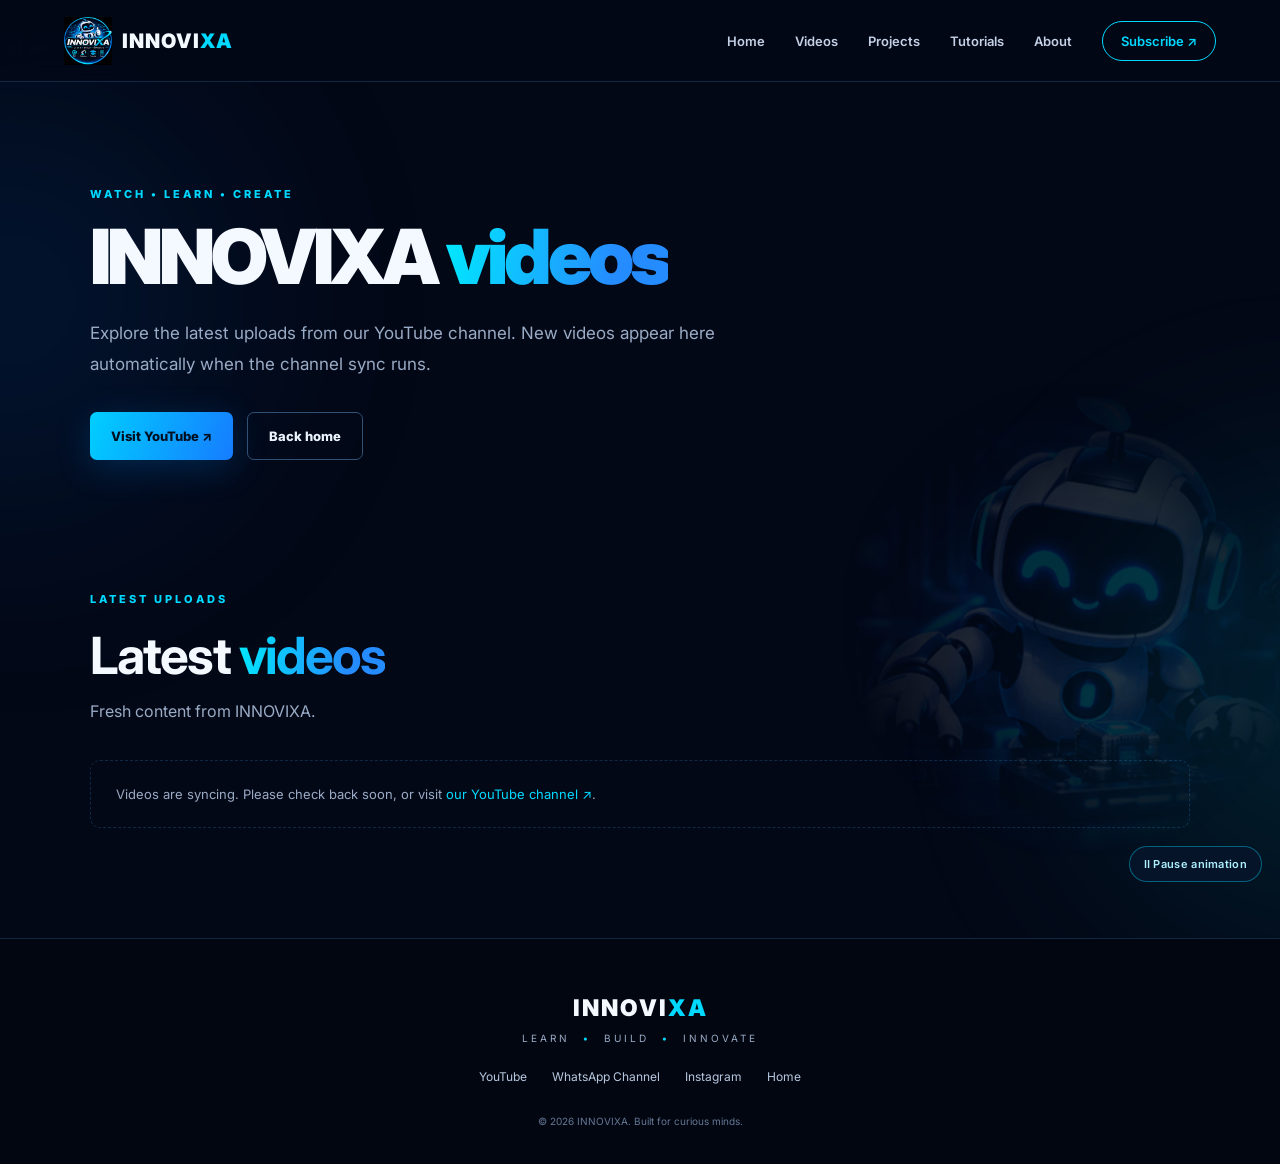
==== videos.html @ dd7eab46 "Add files via upload" ====
<!doctype html>
<html lang="en">
<head>
  <title>Videos | INNOVIXA</title>
  <meta charset="utf-8">
  <meta name="viewport" content="width=device-width, initial-scale=1">
  <meta name="theme-color" content="#030816">
  <link rel="icon" type="image/png" href="assets/innovixa-logo.png">
  <link rel="stylesheet" href="styles.css">
</head>
<body>
  <div class="robot-backdrop" aria-hidden="true"></div>
  <button class="motion-toggle" type="button" aria-pressed="false" aria-label="Pause background animation">Ⅱ Pause animation</button>
  <div class="ambient ambient-one"></div><div class="ambient ambient-two"></div>
  <header class="site-header">
    <a class="brand" href="index.html"><img src="assets/innovixa-logo.png" alt="INNOVIXA logo"><span>INNOVI<span class="cyan">XA</span></span></a>
    <button class="menu-toggle" aria-label="Toggle navigation" aria-expanded="false">☰</button>
    <nav id="nav">
      <a href="index.html">Home</a><a href="videos.html">Videos</a><a href="projects.html">Projects</a><a href="index.html#tutorials">Tutorials</a><a href="about.html">About</a>
      <a class="nav-cta" href="https://www.youtube.com/@INNOVIXA" target="_blank" rel="noopener">Subscribe ↗</a>
    </nav>
  </header>

  <main>
    <section class="section page-hero">
      <div class="eyebrow">WATCH • LEARN • CREATE</div>
      <h1>INNOVIXA <span class="gradient-text">videos</span></h1>
      <p class="hero-lead">Explore the latest uploads from our YouTube channel. New videos appear here automatically when the channel sync runs.</p>
      <div class="hero-actions"><a class="button primary" href="https://www.youtube.com/@INNOVIXA" target="_blank" rel="noopener">Visit YouTube ↗</a><a class="button secondary" href="index.html">Back home</a></div>
    </section>
    <section class="section sub-section">
      <div class="section-heading"><div><div class="eyebrow">LATEST UPLOADS</div><h2>Latest <span class="gradient-text">videos</span></h2><p>Fresh content from INNOVIXA.</p></div></div>
      <div id="video-grid" class="video-grid"><div class="loading-card">Loading latest videos...</div></div>
    </section>
  </main>
  <footer><a class="footer-brand" href="index.html">INNOVI<span class="cyan">XA</span></a><p>LEARN <b>•</b> BUILD <b>•</b> INNOVATE</p><div class="footer-links"><a href="https://www.youtube.com/@INNOVIXA" target="_blank" rel="noopener">YouTube</a><a href="https://whatsapp.com/channel/0029Vb9S3fqEFeXifUevcA2J" target="_blank" rel="noopener">WhatsApp Channel</a><a href="https://www.instagram.com/innovixaa/" target="_blank" rel="noopener">Instagram</a><a href="index.html">Home</a></div><small>© <span id="year"></span> INNOVIXA. Built for curious minds.</small></footer>
  <script src="script.js"></script>
</body>
</html>
---- styles.css ----
@import url('https://fonts.googleapis.com/css2?family=Inter:wght@400;500;600;700;800;900&display=swap');
:root{--bg:#030816;--panel:#09152a;--cyan:#00d9ff;--blue:#168cff;--text:#f4f8ff;--muted:#9aabc5;--line:rgba(65,174,255,.2)}
*{box-sizing:border-box}html{scroll-behavior:smooth;scroll-padding-top:90px}body{margin:0;background:var(--bg);color:var(--text);font-family:Inter,system-ui,sans-serif;overflow-x:hidden}a{color:inherit;text-decoration:none}.ambient{position:fixed;width:420px;height:420px;border-radius:50%;filter:blur(130px);opacity:.12;pointer-events:none;z-index:-1}.ambient-one{background:#007bff;top:10%;left:-200px}.ambient-two{background:#00e5ff;right:-250px;top:55%}.site-header{height:82px;padding:0 max(5vw,24px);display:flex;align-items:center;justify-content:space-between;border-bottom:1px solid var(--line);background:rgba(3,8,22,.82);backdrop-filter:blur(16px);position:sticky;top:0;z-index:10}.brand{display:flex;align-items:center;gap:10px;font-size:20px;font-weight:900;letter-spacing:1px}.brand img{width:48px;height:48px;object-fit:contain}.cyan{color:var(--cyan)}nav{display:flex;align-items:center;gap:30px;color:#c3d0e5;font-size:13px;font-weight:600}nav a:hover,.text-link:hover{color:var(--cyan)}.nav-cta{border:1px solid var(--cyan);border-radius:30px;padding:11px 18px;color:var(--cyan)}.menu-toggle{display:none;background:none;border:0;color:white;font-size:25px}.section{padding:110px max(7vw,24px);max-width:1500px;margin:auto;position:relative}.hero{min-height:690px;display:grid;grid-template-columns:1.05fr .95fr;align-items:center;gap:30px;padding-top:75px}.eyebrow{font-size:11px;letter-spacing:3px;color:var(--cyan);font-weight:800;margin-bottom:18px}.pulse{display:inline-block;width:7px;height:7px;border-radius:50%;background:var(--cyan);box-shadow:0 0 14px var(--cyan);margin-right:9px}h1{font-size:clamp(56px,7vw,98px);line-height:.98;letter-spacing:-5px;margin:0 0 25px;font-weight:900}.gradient-text{background:linear-gradient(100deg,#00eaff,#258cff 75%);-webkit-background-clip:text;background-clip:text;color:transparent}.hero-lead{max-width:550px;color:var(--muted);font-size:17px;line-height:1.8}.hero-actions{display:flex;gap:14px;margin:32px 0}.button{display:inline-flex;align-items:center;gap:20px;padding:15px 21px;border-radius:7px;font-weight:800;font-size:13px;transition:.2s}.button:hover{transform:translateY(-3px)}.primary{background:linear-gradient(110deg,#00cfff,#167cff);color:#001022;box-shadow:0 8px 35px #008cff35}.secondary{border:1px solid #315174;color:#eaf5ff}.hero-tags{display:flex;align-items:center;gap:13px;font-size:10px;letter-spacing:2px;color:#8da5c4;font-weight:800}.hero-tags i{height:4px;width:4px;border-radius:50%;background:var(--cyan)}.hero-art{position:relative;display:grid;place-items:center;min-height:480px}.logo-frame{width:min(100%,470px);position:relative;z-index:2;filter:drop-shadow(0 0 35px #008cff35)}.logo-frame img{display:block;width:100%;height:auto;border-radius:50%}.orbit{position:absolute;border:1px solid #00cfff38;border-radius:50%;width:110%;height:75%;transform:rotate(-25deg)}.orbit-b{width:90%;height:95%;transform:rotate(35deg);border-color:#168cff28}.float-chip{position:absolute;border:1px solid #00d9ff55;background:#07162b;padding:12px 16px;border-radius:6px;color:var(--cyan);font-size:10px;letter-spacing:2px;z-index:3;box-shadow:0 0 25px #00bfff18}.chip-top{top:10%;right:0}.chip-bottom{bottom:12%;left:0}.scroll-cue{position:absolute;bottom:28px;left:max(7vw,24px);font-size:9px;letter-spacing:2px;color:#7186a5}.scroll-cue span{color:var(--cyan);margin-left:12px}.section-heading{display:flex;justify-content:space-between;align-items:end;gap:20px;margin-bottom:35px}h2{font-size:clamp(34px,4vw,53px);letter-spacing:-2px;margin:0 0 12px} .section-heading p,.about-section p{color:var(--muted);line-height:1.7;margin:0}.text-link{font-size:13px;color:var(--cyan);font-weight:700;padding-bottom:7px}.video-grid,.project-grid{display:grid;grid-template-columns:repeat(3,1fr);gap:20px}.video-card,.project-card,.topic-card{background:linear-gradient(145deg,#0b1b33,#071020);border:1px solid var(--line);border-radius:12px;overflow:hidden;transition:.25s}.video-card:hover,.project-card:hover,.topic-card:hover{transform:translateY(-5px);border-color:#00cfff88;box-shadow:0 15px 45px #00152c88}.video-thumb{width:100%;aspect-ratio:16/9;object-fit:cover;background:#0d1c32}.video-info{padding:17px}.video-info h3,.project-card h3,.topic-card h3{font-size:15px;margin:0 0 9px;line-height:1.5}.video-info p,.project-card p,.topic-card p{color:var(--muted);font-size:12px;line-height:1.7;margin:0}.card-link{display:inline-block;margin-top:15px;color:var(--cyan);font-size:12px;font-weight:800}.project-card{padding:23px}.project-symbol,.topic-icon{font-size:27px;color:var(--cyan);margin-bottom:19px}.project-card .button{margin-top:18px;padding:11px 14px;font-size:11px}.edit-note{font-size:11px;color:#8294b1;margin-top:22px}.edit-note code{color:var(--cyan)}.topic-grid{display:grid;grid-template-columns:repeat(4,1fr);gap:16px}.topic-card{padding:25px}.topic-icon{font-size:34px}.about-section{display:grid;grid-template-columns:.7fr 1.3fr;align-items:center;gap:65px}.about-logo img{width:100%;max-width:320px;display:block;margin:auto;filter:drop-shadow(0 0 35px #008cff35)}.about-section p{max-width:650px;margin:18px 0 25px}footer{text-align:center;border-top:1px solid var(--line);padding:55px 20px 35px;background:#020611}.footer-brand{font-size:23px;font-weight:900;letter-spacing:2px}footer p{font-size:10px;letter-spacing:3px;color:#9aabc5}footer p b{color:var(--cyan);padding:0 7px}.footer-links{display:flex;justify-content:center;gap:25px;margin:25px 0;color:#b7c8df;font-size:12px}.footer-links a:hover{color:var(--cyan)}footer small{color:#657895;font-size:10px}.loading-card{grid-column:1/-1;padding:35px;text-align:center;border:1px solid var(--line);border-radius:10px;color:var(--muted)}.loading-dots{color:var(--cyan)}.empty-card{padding:25px;border:1px dashed var(--line);border-radius:10px;color:var(--muted);font-size:13px;grid-column:1/-1}
@media(max-width:850px){.hero{grid-template-columns:1fr;text-align:center;padding-top:65px}.hero-copy{display:flex;flex-direction:column;align-items:center}.hero-art{min-height:400px}.logo-frame{max-width:360px}.hero-tags{justify-content:center}.scroll-cue{display:none}.video-grid,.project-grid{grid-template-columns:repeat(2,1fr)}.topic-grid{grid-template-columns:repeat(2,1fr)}.about-section{grid-template-columns:1fr;text-align:center;gap:25px}.about-logo img{max-width:220px}.about-section p{margin-left:auto;margin-right:auto}}
@media(max-width:600px){.site-header{height:70px}.brand img{width:40px;height:40px}.menu-toggle{display:block}nav{display:none;position:absolute;top:69px;left:0;right:0;padding:22px;background:#061126;border-bottom:1px solid var(--line);flex-direction:column;gap:22px}nav.open{display:flex}.section{padding:78px 22px}.hero{min-height:auto;padding-top:60px;padding-bottom:65px}h1{font-size:58px;letter-spacing:-3px}.hero-lead{font-size:14px}.hero-actions{flex-direction:column;width:100%;max-width:260px}.hero-actions .button{justify-content:center}.hero-art{min-height:320px}.logo-frame{max-width:290px}.chip-top{right:-3px}.chip-bottom{left:-3px}.section-heading{align-items:start;flex-direction:column}.video-grid,.project-grid,.topic-grid{grid-template-columns:1fr}.footer-links{gap:15px;flex-wrap:wrap}}

.page-hero{padding-top:105px;padding-bottom:55px;min-height:360px}
.page-hero h1{font-size:clamp(48px,6vw,76px);letter-spacing:-4px}
.page-hero .hero-lead{max-width:720px}
.sub-section{padding-top:45px}
.about-page{padding-top:55px}
@media(max-width:600px){.page-hero{padding-top:75px;min-height:300px}.page-hero h1{font-size:48px;letter-spacing:-2px}}

.robot-backdrop{position:fixed;z-index:-1;right:-35px;bottom:5vh;width:min(37vw,470px);aspect-ratio:1/1;background:url("assets/robot-workshop.gif") center/cover no-repeat;opacity:.16;filter:saturate(1.2);mask-image:radial-gradient(ellipse,black 28%,transparent 73%);pointer-events:none}
.motion-toggle{position:fixed;z-index:11;right:18px;bottom:18px;border:1px solid #00d9ff66;background:#06152aee;color:#aeefff;border-radius:30px;padding:10px 14px;font:600 11px Inter, sans-serif;letter-spacing:.3px;cursor:pointer;backdrop-filter:blur(10px)}
.motion-toggle:hover{border-color:#00d9ff;color:#fff;box-shadow:0 0 20px #00cfff35}
.motion-paused .robot-backdrop{background-image:url("assets/robot-workshop.png")}
@media(max-width:600px){.robot-backdrop{width:70vw;right:-70px;bottom:12vh;opacity:.12}.motion-toggle{right:10px;bottom:10px;padding:9px 11px}}
@media(prefers-reduced-motion:reduce){.robot-backdrop{display:none!important}html{scroll-behavior:auto}.video-card,.project-card,.topic-card,.button{transition:none!important}}
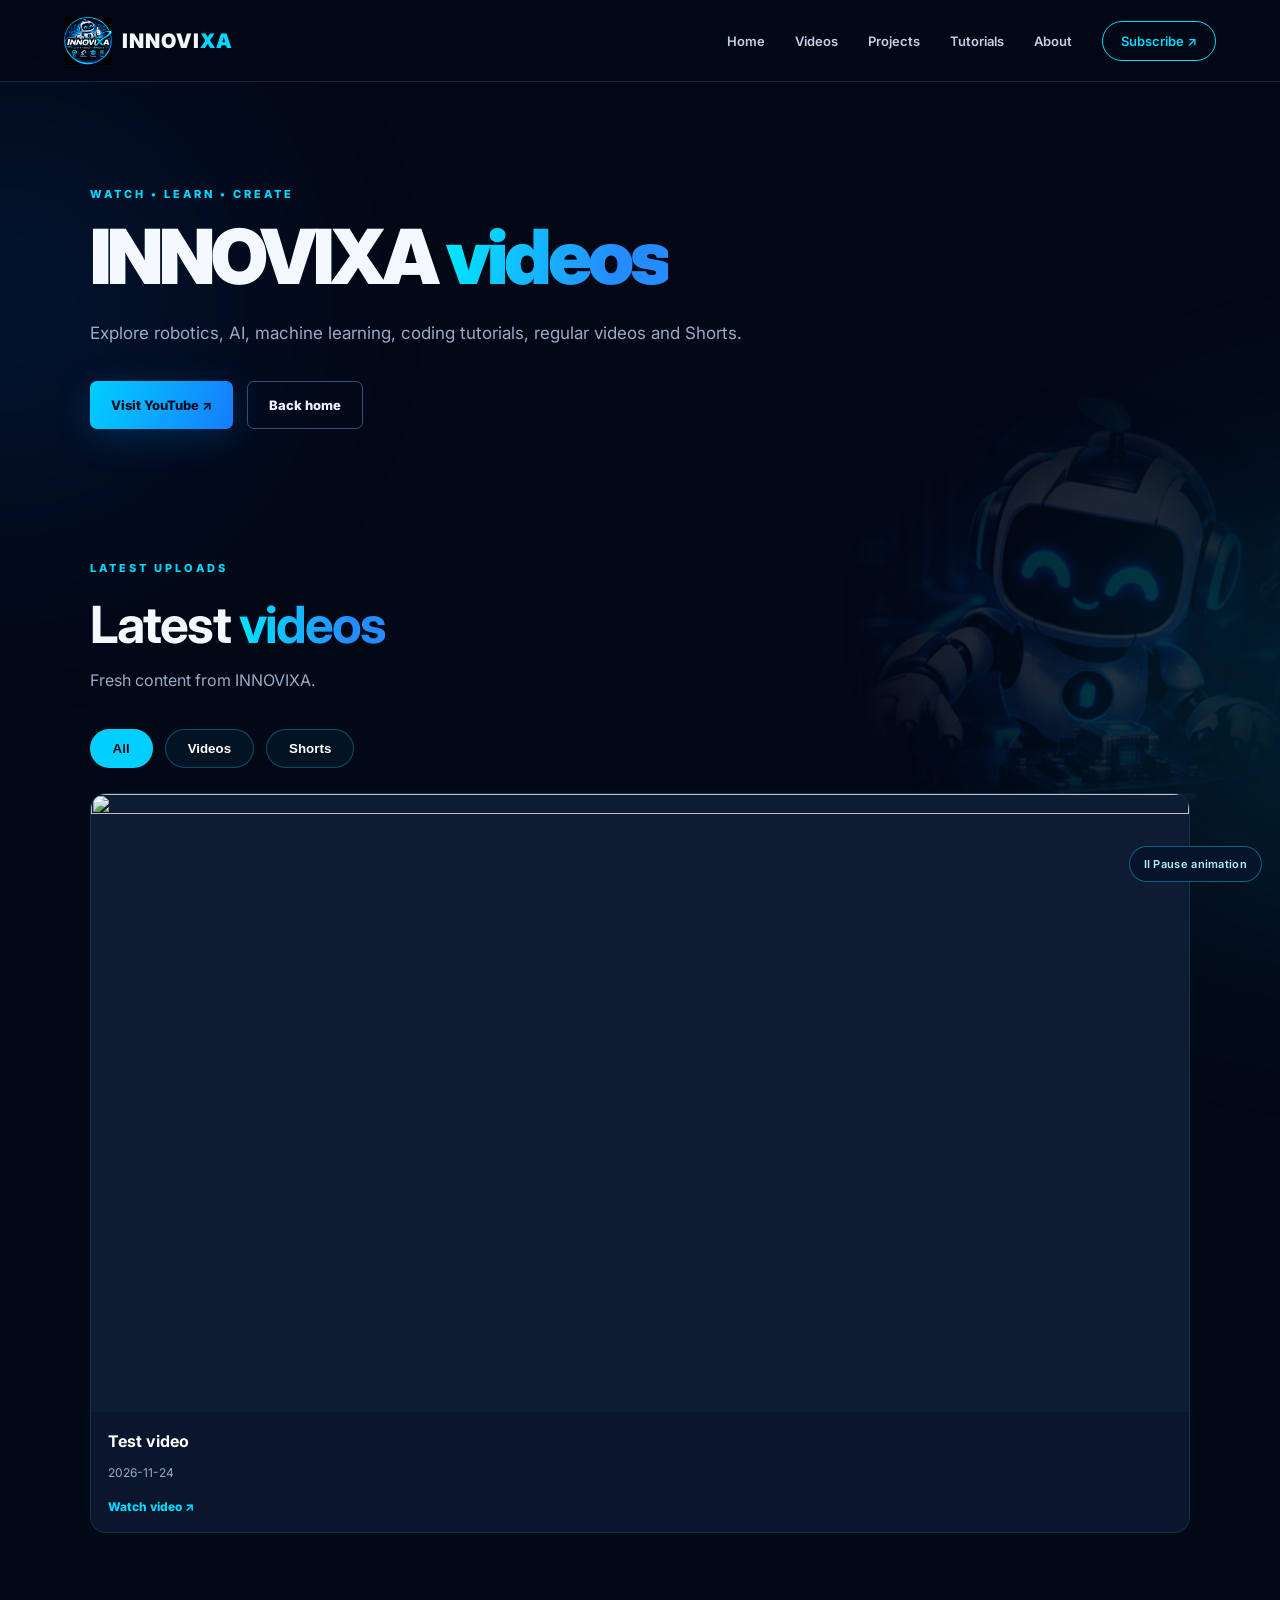
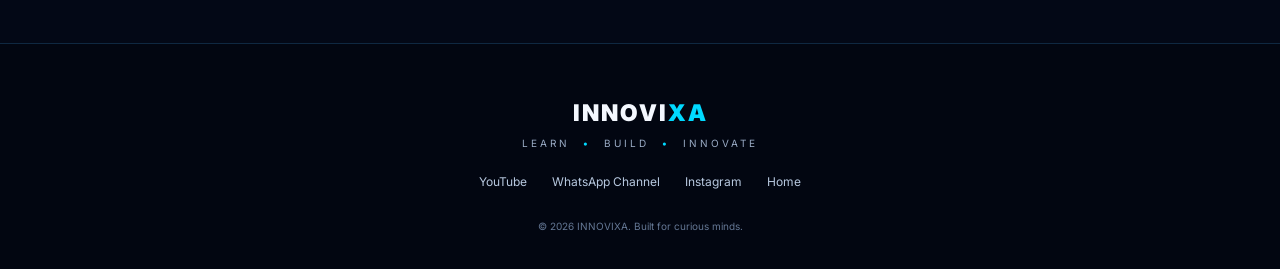
==== commit e0dc09cc: "Update videos.html" ====
--- a/videos.html
+++ b/videos.html
@@ -1,39 +1,291 @@
+
 <!doctype html>
 <html lang="en">
+
 <head>
   <title>Videos | INNOVIXA</title>
+
   <meta charset="utf-8">
   <meta name="viewport" content="width=device-width, initial-scale=1">
+
   <meta name="theme-color" content="#030816">
-  <link rel="icon" type="image/png" href="assets/innovixa-logo.png">
+
+  <meta name="description"
+        content="Watch INNOVIXA robotics, AI, ML, coding tutorials, YouTube videos and Shorts.">
+
+  <link rel="icon"
+        type="image/png"
+        href="assets/innovixa-logo.png">
+
   <link rel="stylesheet" href="styles.css">
+
+  <style>
+    .video-filters {
+      display: flex;
+      flex-wrap: wrap;
+      gap: 12px;
+      margin: 25px 0;
+    }
+
+    .video-filter {
+      padding: 11px 22px;
+      border-radius: 30px;
+      border: 1px solid rgba(0,220,255,.3);
+      background: rgba(0,220,255,.06);
+      color: white;
+      cursor: pointer;
+      font-weight: 600;
+    }
+
+    .video-filter.active {
+      background: #00cfff;
+      color: #030816;
+    }
+
+    .video-grid {
+      display: grid;
+      grid-template-columns:
+        repeat(auto-fit, minmax(250px, 1fr));
+      gap: 24px;
+    }
+
+    .video-card {
+      overflow: hidden;
+      border-radius: 16px;
+      background: rgba(12,25,48,.9);
+      border: 1px solid rgba(0,220,255,.15);
+      transition: transform .25s ease;
+    }
+
+    .video-card:hover {
+      transform: translateY(-5px);
+    }
+
+    .video-thumbnail {
+      position: relative;
+      aspect-ratio: 16 / 9;
+      overflow: hidden;
+      background: #101c30;
+    }
+
+    .video-thumbnail img {
+      width: 100%;
+      height: 100%;
+      object-fit: cover;
+    }
+
+    .video-type {
+      position: absolute;
+      top: 12px;
+      right: 12px;
+      padding: 6px 12px;
+      background: #00cfff;
+      color: #030816;
+      border-radius: 20px;
+      font-size: 12px;
+      font-weight: 800;
+    }
+
+    .video-info {
+      padding: 17px;
+    }
+
+    .video-info h3 {
+      color: white;
+      font-size: 16px;
+      margin: 0 0 10px;
+    }
+
+    .video-date {
+      color: #9baec7;
+      font-size: 13px;
+    }
+
+    .video-watch {
+      display: inline-block;
+      margin-top: 15px;
+      padding: 9px 17px;
+      background: #00cfff;
+      color: #030816;
+      text-decoration: none;
+      border-radius: 8px;
+      font-weight: 700;
+    }
+
+    .loading-card,
+    .empty-card {
+      color: #a9c3d9;
+      padding: 30px;
+      text-align: center;
+      grid-column: 1 / -1;
+    }
+  </style>
 </head>
+
 <body>
+
   <div class="robot-backdrop" aria-hidden="true"></div>
-  <button class="motion-toggle" type="button" aria-pressed="false" aria-label="Pause background animation">Ⅱ Pause animation</button>
-  <div class="ambient ambient-one"></div><div class="ambient ambient-two"></div>
+
+  <button class="motion-toggle"
+          type="button"
+          aria-pressed="false"
+          aria-label="Pause background animation">
+    Ⅱ Pause animation
+  </button>
+
+  <div class="ambient ambient-one"></div>
+  <div class="ambient ambient-two"></div>
+
   <header class="site-header">
-    <a class="brand" href="index.html"><img src="assets/innovixa-logo.png" alt="INNOVIXA logo"><span>INNOVI<span class="cyan">XA</span></span></a>
-    <button class="menu-toggle" aria-label="Toggle navigation" aria-expanded="false">☰</button>
+
+    <a class="brand" href="index.html">
+      <img src="assets/innovixa-logo.png"
+           alt="INNOVIXA logo">
+
+      <span>INNOVI<span class="cyan">XA</span></span>
+    </a>
+
+    <button class="menu-toggle"
+            aria-label="Toggle navigation"
+            aria-expanded="false">
+      ☰
+    </button>
+
     <nav id="nav">
-      <a href="index.html">Home</a><a href="videos.html">Videos</a><a href="projects.html">Projects</a><a href="index.html#tutorials">Tutorials</a><a href="about.html">About</a>
-      <a class="nav-cta" href="https://www.youtube.com/@INNOVIXA" target="_blank" rel="noopener">Subscribe ↗</a>
+      <a href="index.html">Home</a>
+      <a href="videos.html">Videos</a>
+      <a href="projects.html">Projects</a>
+      <a href="index.html#tutorials">Tutorials</a>
+      <a href="about.html">About</a>
+
+      <a class="nav-cta"
+         href="https://www.youtube.com/@INNOVIXA"
+         target="_blank"
+         rel="noopener">
+        Subscribe ↗
+      </a>
     </nav>
+
   </header>
 
   <main>
+
     <section class="section page-hero">
-      <div class="eyebrow">WATCH • LEARN • CREATE</div>
-      <h1>INNOVIXA <span class="gradient-text">videos</span></h1>
-      <p class="hero-lead">Explore the latest uploads from our YouTube channel. New videos appear here automatically when the channel sync runs.</p>
-      <div class="hero-actions"><a class="button primary" href="https://www.youtube.com/@INNOVIXA" target="_blank" rel="noopener">Visit YouTube ↗</a><a class="button secondary" href="index.html">Back home</a></div>
+
+      <div class="eyebrow">
+        WATCH • LEARN • CREATE
+      </div>
+
+      <h1>
+        INNOVIXA
+        <span class="gradient-text">videos</span>
+      </h1>
+
+      <p class="hero-lead">
+        Explore robotics, AI, machine learning,
+        coding tutorials, regular videos and Shorts.
+      </p>
+
+      <div class="hero-actions">
+
+        <a class="button primary"
+           href="https://www.youtube.com/@INNOVIXA"
+           target="_blank"
+           rel="noopener">
+          Visit YouTube ↗
+        </a>
+
+        <a class="button secondary"
+           href="index.html">
+          Back home
+        </a>
+
+      </div>
+
     </section>
+
     <section class="section sub-section">
-      <div class="section-heading"><div><div class="eyebrow">LATEST UPLOADS</div><h2>Latest <span class="gradient-text">videos</span></h2><p>Fresh content from INNOVIXA.</p></div></div>
-      <div id="video-grid" class="video-grid"><div class="loading-card">Loading latest videos...</div></div>
+
+      <div class="section-heading">
+
+        <div>
+          <div class="eyebrow">LATEST UPLOADS</div>
+
+          <h2>
+            Latest
+            <span class="gradient-text">videos</span>
+          </h2>
+
+          <p>Fresh content from INNOVIXA.</p>
+        </div>
+
+      </div>
+
+      <div class="video-filters">
+
+        <button class="video-filter active"
+                data-filter="all">
+          All
+        </button>
+
+        <button class="video-filter"
+                data-filter="video">
+          Videos
+        </button>
+
+        <button class="video-filter"
+                data-filter="short">
+          Shorts
+        </button>
+
+      </div>
+
+      <div id="video-grid" class="video-grid">
+
+        <div class="loading-card">
+          Loading INNOVIXA videos...
+        </div>
+
+      </div>
+
     </section>
+
   </main>
-  <footer><a class="footer-brand" href="index.html">INNOVI<span class="cyan">XA</span></a><p>LEARN <b>•</b> BUILD <b>•</b> INNOVATE</p><div class="footer-links"><a href="https://www.youtube.com/@INNOVIXA" target="_blank" rel="noopener">YouTube</a><a href="https://whatsapp.com/channel/0029Vb9S3fqEFeXifUevcA2J" target="_blank" rel="noopener">WhatsApp Channel</a><a href="https://www.instagram.com/innovixaa/" target="_blank" rel="noopener">Instagram</a><a href="index.html">Home</a></div><small>© <span id="year"></span> INNOVIXA. Built for curious minds.</small></footer>
+
+  <footer>
+
+    <a class="footer-brand" href="index.html">
+      INNOVI<span class="cyan">XA</span>
+    </a>
+
+    <p>LEARN <b>•</b> BUILD <b>•</b> INNOVATE</p>
+
+    <div class="footer-links">
+
+      <a href="https://www.youtube.com/@INNOVIXA"
+         target="_blank"
+         rel="noopener">YouTube</a>
+
+      <a href="https://whatsapp.com/channel/0029Vb9S3fqEFeXifUevcA2J"
+         target="_blank"
+         rel="noopener">WhatsApp Channel</a>
+
+      <a href="https://www.instagram.com/innovixaa/"
+         target="_blank"
+         rel="noopener">Instagram</a>
+
+      <a href="index.html">Home</a>
+
+    </div>
+
+    <small>
+      © <span id="year"></span>
+      INNOVIXA. Built for curious minds.
+    </small>
+
+  </footer>
+
   <script src="script.js"></script>
+
 </body>
 </html>
